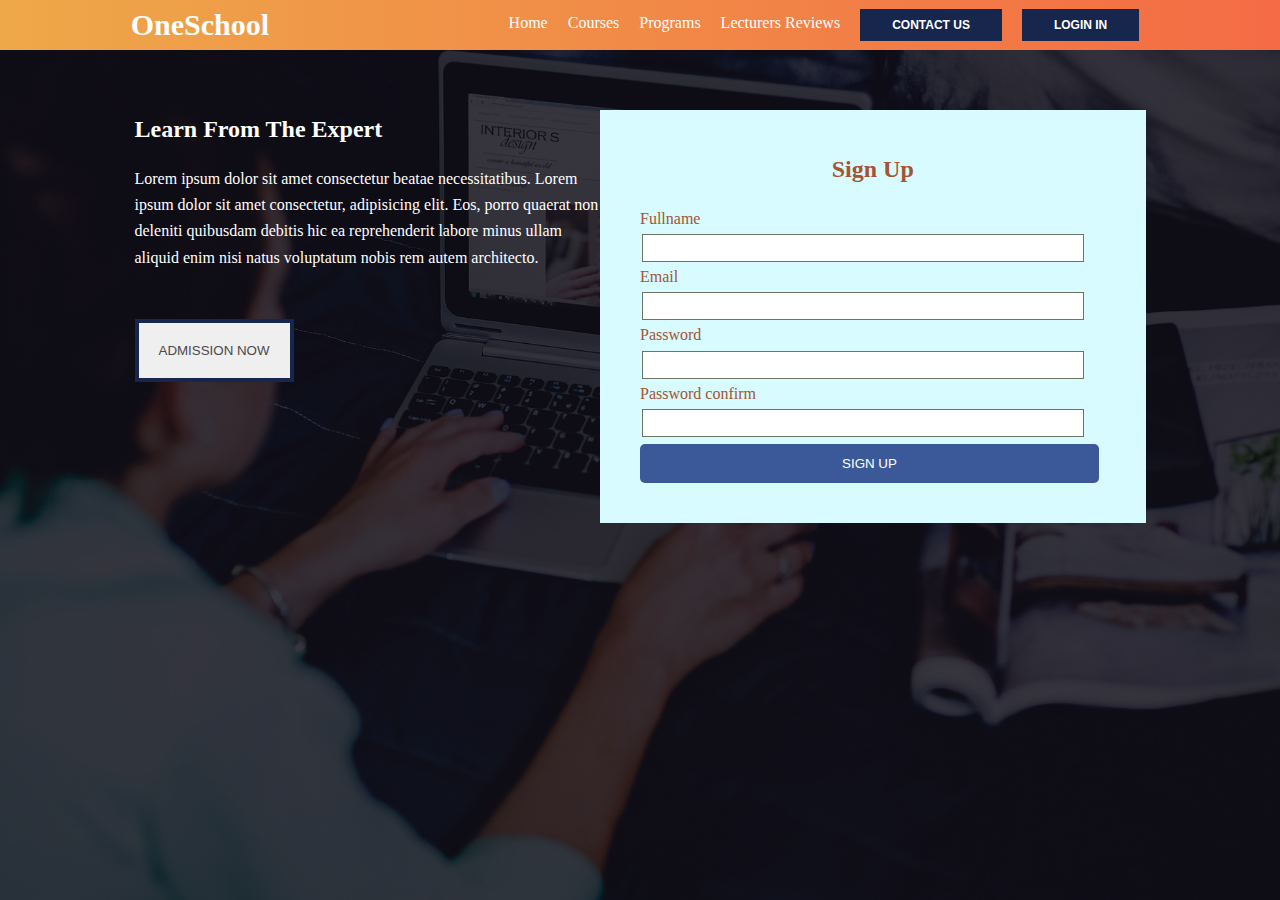
==== index.html @ 99117ec1 "first commit" ====
<!DOCTYPE html>
<html lang="en">
  <head>
    <meta charset="UTF-8" />
    <meta name="viewport" content="width=device-width, initial-scale=1.0" />
    <link rel="stylesheet" href="css/style.css" />
    <link rel="stylesheet" href="css/font-awesome.min.css" />

    <title>School board</title>
  </head>
  <body>
    <div class="wrapper overlay">
      <nav>
        <section class="top-nav">
          <div class="logo">
            <!-- <img src="" alt="" class="OneSchool-img" /> -->
            <h1 class="logo-header">OneSchool</h1>
          </div>
          <input id="menu-toggle" type="checkbox" />
          <label class="menu-button-container" for="menu-toggle">
            <div class="menu-button"></div>
          </label>
          <ul class="menu">
            <li class="nav-link active"><a href="index.html"> Home </a></li>
            <li class="nav-link"><a href="#"> Courses </a></li>
            <li class="nav-link"><a href="#"> Programs </a></li>
            <li class="nav-link">
              <a href="lecturersReview.html"> Lecturers Reviews </a>
            </li>
            <li>
              <a href="#">
                <button class="btn" type="button">CONTACT US</button></a
              >
            </li>
            <li>
              <a href="login.html">
                <button class="btn" type="button">Login In</button></a
              >
            </li>
          </ul>
        </section>
      </nav>
      <main>
        <section class="column-layout">
          <div class="box1">
            <h2>Learn From The Expert</h2>
            <p>
              Lorem ipsum dolor sit amet consectetur beatae necessitatibus.
              Lorem ipsum dolor sit amet consectetur, adipisicing elit. Eos,
              porro quaerat non deleniti quibusdam debitis hic ea reprehenderit
              labore minus ullam aliquid enim nisi natus voluptatum nobis rem
              autem architecto.
            </p>
            <a href="ad-signin.html">
              <button class="button" type="text">ADMISSION NOW</button>
            </a>
          </div>
          <div class="box2">
            <form
              action="program.html"
              onsubmit="return Validate()"
              name="vform"
            >
              <h2 class="form-header">Sign Up</h2>

              <div id="name_div">
                <label>Fullname</label> <br />
                <input
                  autocomplete="off"
                  type="text"
                  name="name"
                  class="textInput"
                />
                <div id="name_error"></div>
              </div>
              <div id="email_div">
                <label>Email</label> <br />
                <input
                  autocomplete="off"
                  type="email"
                  name="email"
                  class="textInput"
                />
                <div id="email_error"></div>
              </div>
              <div id="password_div">
                <label>Password</label> <br />
                <input type="password" name="password" class="textInput" />
              </div>
              <div id="pass_confirm_div">
                <label>Password confirm</label> <br />
                <input
                  type="password"
                  name="password_confirm"
                  class="textInput"
                />
                <div id="password_error"></div>
              </div>
              <div>
                <input
                  type="submit"
                  name="register"
                  value="SIGN UP"
                  class="btn-signup"
                />
              </div>
            </form>
            <!-- <form>
              <input type="email" placeholder="Email Address" />
              <input type="password" placeholder="Password" />
              <input type="Re-type" placeholder="Re-type Password" />
              <button class="btn2" type="text">SIGN UP</button>
            </form> -->
          </div>
        </section>
      </main>
    </div>
    <script src="script/script.js"></script>
  </body>
</html>
---- css/style.css ----
* {
  margin: 0;
  padding: 0;
  box-sizing: border-box;
}
body {
  /* overflow: hidden; */
  background-color: white;
  color: #fff;
}
.wrapper {
  background: url(../img/t.jpg);
  width: 100%;
  height: 100vh;
  background-size: cover;
  position: relative;
  background-position: left;
  display: block;
  z-index: 1;
}
.overlay {
  position: relative;
  z-index: 1;
  width: 100%;
  height: 100vh;
  background-color: #030214a3;
}
.overlay::before {
  content: "";
  position: absolute;
  top: 0;
  left: 0;
  background: rgba(7, 5, 16, 0.81);
  width: 100%;
  height: 100vh;
  display: block;
  z-index: -1;
}

.top-nav {
  display: flex;
  flex-direction: row;
  align-items: center;
  justify-content: space-around;
  background: linear-gradient(to left, #f46b45, #eea849);
  color: #fff;
  height: 50px;
  padding: 1em;
}

.menu {
  display: flex;
  flex-direction: row;
  list-style-type: none;
  margin: 0;
  padding: 0;
}

li a {
  padding: 10px;
  text-decoration: none;
  color: white;
}
.nav-link {
  padding-top: 5px;
}

.logo-header {
  font-size: 30px;
}
.menu .btn {
  padding: 7px 30px;
  background: #16264c;
  border: solid 2px #16264c;
  outline: none;
  cursor: pointer;
  font-size: 12px;
  font-weight: 700;
  color: #ffffff;
  text-transform: uppercase;
  transition: all 200ms ease;
}
.menu .btn:hover {
  background: transparent;
  color: #16264c;
}

/* toggle */
.menu-button-container {
  display: none;
  height: 100%;
  width: 30px;
  cursor: pointer;
  flex-direction: column;
  justify-content: center;
  align-items: center;
}

#menu-toggle {
  display: none;
}

.menu-button,
.menu-button::before,
.menu-button::after {
  display: block;
  background-color: #fff;
  position: absolute;
  height: 4px;
  width: 30px;
  /* transition: transform 400ms cubic-bezier(0.23, 1, 0.32, 1); */
  border-radius: 2px;
}

.menu-button::before {
  content: "";
  margin-top: -8px;
}

.menu-button::after {
  content: "";
  margin-top: 8px;
}

#menu-toggle:checked + .menu-button-container .menu-button::before {
  margin-top: 0px;
  transform: rotate(405deg);
}

#menu-toggle:checked + .menu-button-container .menu-button {
  background: rgba(255, 255, 255, 0);
}

#menu-toggle:checked + .menu-button-container .menu-button::after {
  margin-top: 0px;
  transform: rotate(-405deg);
}

@media (max-width: 700px) {
  .menu-button-container {
    display: flex;
  }
  .menu {
    position: absolute;
    top: 0;
    margin-top: 50px;
    left: 0;
    flex-direction: column;
    width: 100%;
    justify-content: center;
    align-items: center;
  }
  #menu-toggle ~ .menu li {
    height: 0;
    margin: 0;
    padding: 0;
    border: 0;
    transition: height 400ms cubic-bezier(0.23, 1, 0.32, 1);
  }
  #menu-toggle:checked ~ .menu li {
    border: 1px solid #333;
    height: 2.5em;
    padding: 0.5em;
    transition: height 400ms cubic-bezier(0.23, 1, 0.32, 1);
  }
  .menu > li {
    display: flex;
    justify-content: center;
    margin: 0;
    padding: 0.5em 0;
    width: 100%;
    color: white;
    background-color: #222;
  }
  .menu > li:not(:last-child) {
    /* border-bottom: 1px solid #444; */
  }
}
/* main-layout */

.column-layout {
  max-width: 1111px;
  margin: 40px auto 0 auto;
  line-height: 1.65;
  padding: 20px 50px;
  display: flex;
  flex-wrap: wrap;
}
.box1 {
  flex: 1;
}
.box2 {
  flex: 1;
  padding: 10px 40px;
  background: #d7fbff;
}
.box1 h2 {
  padding-bottom: 1rem;
}
.button {
  color: #494949;
  text-transform: uppercase;
  text-decoration: none;
  background-image: linear-gradient(to right, #16264c 50%, transparent 50%);
  background-position: 100% 0%;
  background-size: 200% 100%;
  padding: 20px;
  border: 4px solid #16264c;
  display: inline-block;
  transition: all 0.4s ease 0s;
  margin-top: 3rem;
}

.button:hover {
  color: #f3f3f3;
  background-position: 0% 50%;
  transition: all 0.4s ease 0s;
  box-shadow: 3px 3px 6px rgba(0, 0, 0, 0.5);
}

/* form */
form {
  margin: 30px auto;
  color: #a55432;
}
.form-header {
  text-align: center;
  padding-bottom: 1rem;
}
.textInput {
  border: none;
  height: 28px;
  margin: 2px;
  border: 1px solid #6b7363;
  font-size: 1.2em;
  padding: 5px;
  width: 95%;
}
.textInput:focus {
  outline: none;
}
.btn-signup {
  width: 98.6%;
  border: none;
  margin-top: 5px;
  color: white;
  background-color: #3b5998;
  border-radius: 5px;
  padding: 12px;
}
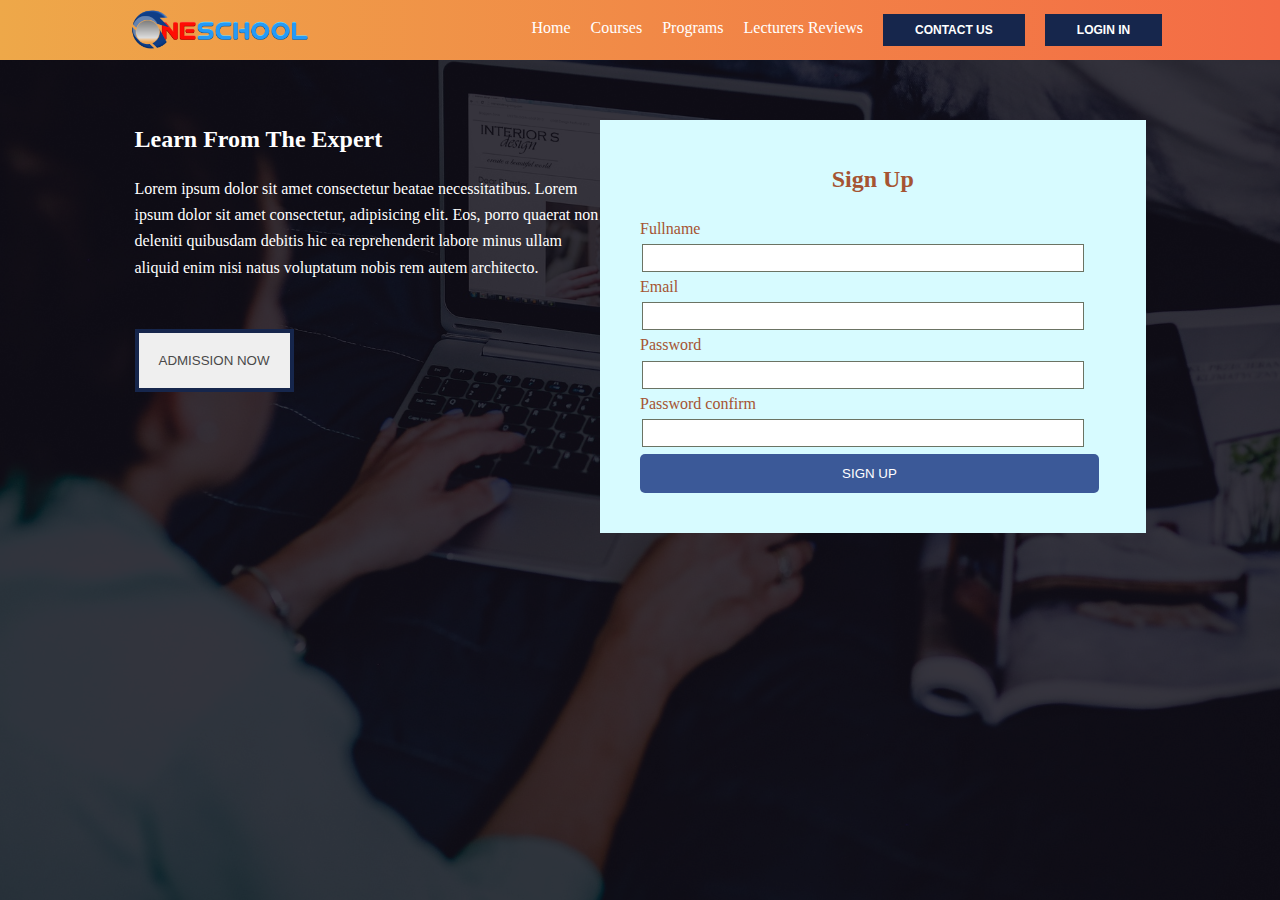
==== commit 49710f0f: "card and logo change" ====
--- a/index.html
+++ b/index.html
@@ -13,8 +13,12 @@
       <nav>
         <section class="top-nav">
           <div class="logo">
-            <!-- <img src="" alt="" class="OneSchool-img" /> -->
-            <h1 class="logo-header">OneSchool</h1>
+            <img
+              class="img-fluid"
+              src="./img/logo.png"
+              alt=""
+              class="OneSchool-img"
+            />
           </div>
           <input id="menu-toggle" type="checkbox" />
           <label class="menu-button-container" for="menu-toggle">
--- a/css/style.css
+++ b/css/style.css
@@ -36,7 +36,9 @@
   display: block;
   z-index: -1;
 }
-
+.logo {
+  margin-top: -13px;
+}
 .top-nav {
   display: flex;
   flex-direction: row;
@@ -44,8 +46,13 @@
   justify-content: space-around;
   background: linear-gradient(to left, #f46b45, #eea849);
   color: #fff;
-  height: 50px;
+  height: 60px;
   padding: 1em;
+}
+.img-fluid {
+  max-width: 100%;
+  height: auto;
+  width: 230px;
 }
 
 .menu {
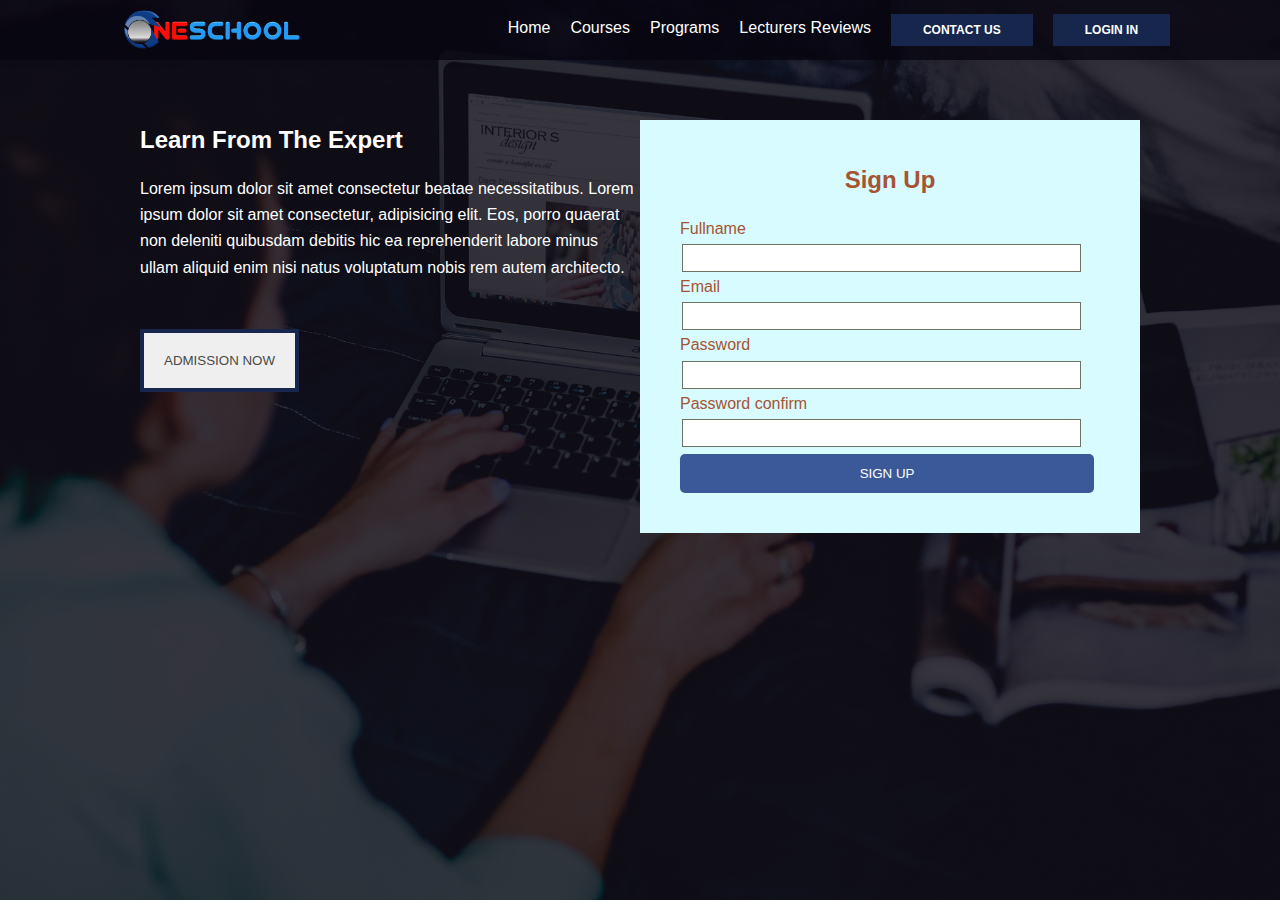
==== commit a2e5a94e: "chatbox" ====
--- a/index.html
+++ b/index.html
@@ -5,6 +5,7 @@
     <meta name="viewport" content="width=device-width, initial-scale=1.0" />
     <link rel="stylesheet" href="css/style.css" />
     <link rel="stylesheet" href="css/font-awesome.min.css" />
+    <link rel="stylesheet" href="css/responsive.css" />
 
     <title>School board</title>
   </head>
@@ -46,79 +47,97 @@
       </nav>
       <main>
         <section class="column-layout">
-          <div class="box1">
-            <h2>Learn From The Expert</h2>
-            <p>
-              Lorem ipsum dolor sit amet consectetur beatae necessitatibus.
-              Lorem ipsum dolor sit amet consectetur, adipisicing elit. Eos,
-              porro quaerat non deleniti quibusdam debitis hic ea reprehenderit
-              labore minus ullam aliquid enim nisi natus voluptatum nobis rem
-              autem architecto.
-            </p>
-            <a href="ad-signin.html">
-              <button class="button" type="text">ADMISSION NOW</button>
-            </a>
-          </div>
-          <div class="box2">
-            <form
-              action="program.html"
-              onsubmit="return Validate()"
-              name="vform"
-            >
-              <h2 class="form-header">Sign Up</h2>
+          <div class="layout-box">
+            <div class="box1">
+              <h2>Learn From The Expert</h2>
+              <p>
+                Lorem ipsum dolor sit amet consectetur beatae necessitatibus.
+                Lorem ipsum dolor sit amet consectetur, adipisicing elit. Eos,
+                porro quaerat non deleniti quibusdam debitis hic ea
+                reprehenderit labore minus ullam aliquid enim nisi natus
+                voluptatum nobis rem autem architecto.
+              </p>
+              <a href="ad-signin.html">
+                <button class="button" type="text">ADMISSION NOW</button>
+              </a>
+            </div>
+            <div class="box2">
+              <form
+                action="program.html"
+                onsubmit="return Validate()"
+                name="vform"
+              >
+                <h2 class="form-header">Sign Up</h2>
 
-              <div id="name_div">
-                <label>Fullname</label> <br />
-                <input
-                  autocomplete="off"
-                  type="text"
-                  name="name"
-                  class="textInput"
-                />
-                <div id="name_error"></div>
-              </div>
-              <div id="email_div">
-                <label>Email</label> <br />
-                <input
-                  autocomplete="off"
-                  type="email"
-                  name="email"
-                  class="textInput"
-                />
-                <div id="email_error"></div>
-              </div>
-              <div id="password_div">
-                <label>Password</label> <br />
-                <input type="password" name="password" class="textInput" />
-              </div>
-              <div id="pass_confirm_div">
-                <label>Password confirm</label> <br />
-                <input
-                  type="password"
-                  name="password_confirm"
-                  class="textInput"
-                />
-                <div id="password_error"></div>
-              </div>
-              <div>
-                <input
-                  type="submit"
-                  name="register"
-                  value="SIGN UP"
-                  class="btn-signup"
-                />
-              </div>
-            </form>
-            <!-- <form>
+                <div id="name_div">
+                  <label>Fullname</label> <br />
+                  <input
+                    autocomplete="off"
+                    type="text"
+                    name="name"
+                    class="textInput"
+                  />
+                  <div id="name_error"></div>
+                </div>
+                <div id="email_div">
+                  <label>Email</label> <br />
+                  <input
+                    autocomplete="off"
+                    type="email"
+                    name="email"
+                    class="textInput"
+                  />
+                  <div id="email_error"></div>
+                </div>
+                <div id="password_div">
+                  <label>Password</label> <br />
+                  <input type="password" name="password" class="textInput" />
+                </div>
+                <div id="pass_confirm_div">
+                  <label>Password confirm</label> <br />
+                  <input
+                    type="password"
+                    name="password_confirm"
+                    class="textInput"
+                  />
+                  <div id="password_error"></div>
+                </div>
+                <div>
+                  <input
+                    type="submit"
+                    name="register"
+                    value="SIGN UP"
+                    class="btn-signup"
+                  />
+                </div>
+              </form>
+              <!-- <form>
               <input type="email" placeholder="Email Address" />
               <input type="password" placeholder="Password" />
               <input type="Re-type" placeholder="Re-type Password" />
               <button class="btn2" type="text">SIGN UP</button>
             </form> -->
+            </div>
           </div>
         </section>
       </main>
     </div>
     <script src="script/script.js"></script>
+    T Nation, [20.08.20 15:29]
+    <!--Start of Tawk.to Script-->
+    <script type="text/javascript">
+      var Tawk_API = Tawk_API || {},
+        Tawk_LoadStart = new Date();
+      (function () {
+        var s1 = document.createElement("script"),
+          s0 = document.getElementsByTagName("script")[0];
+        s1.async = true;
+        s1.src = "https://embed.tawk.to/5f3e727d1e7ade5df4428200/default";
+        s1.charset = "UTF-8";
+        s1.setAttribute("crossorigin", "*");
+        s0.parentNode.insertBefore(s1, s0);
+      })();
+    </script>
+    <!--End of Tawk.to Script-->
   </body>
 </html>
--- a/css/style.css
+++ b/css/style.css
@@ -4,9 +4,10 @@
   box-sizing: border-box;
 }
 body {
-  /* overflow: hidden; */
+  font-family: Poppins, sans-serif;
   background-color: white;
   color: #fff;
+  overflow: hidden;
 }
 .wrapper {
   background: url(../img/t.jpg);
@@ -44,7 +45,8 @@
   flex-direction: row;
   align-items: center;
   justify-content: space-around;
-  background: linear-gradient(to left, #f46b45, #eea849);
+  background: rgba(7, 5, 16, 0.81);
+  box-shadow: 0px 0px 10px rgba(0, 0, 0, 0.1);
   color: #fff;
   height: 60px;
   padding: 1em;
@@ -88,7 +90,7 @@
   transition: all 200ms ease;
 }
 .menu .btn:hover {
-  background: transparent;
+  background: #fff;
   color: #16264c;
 }
 
@@ -186,15 +188,19 @@
 /* main-layout */
 
 .column-layout {
-  max-width: 1111px;
+  max-width: 1100px;
   margin: 40px auto 0 auto;
   line-height: 1.65;
   padding: 20px 50px;
+  font-family: sans-serif;
+}
+.layout-box {
   display: flex;
   flex-wrap: wrap;
 }
+
 .box1 {
-  flex: 1;
+  flex-basis: 50%;
 }
 .box2 {
   flex: 1;
--- a/css/responsive.css
+++ b/css/responsive.css
@@ -0,0 +1,15 @@
+@media screen and (max-width: 411px) {
+  .box1 {
+    flex-basis: 100%;
+  }
+  .box1 > p {
+    font-size: 12px;
+  }
+  .button {
+    margin: 1rem auto;
+  }
+
+  .link {
+    font-size: 1em;
+  }
+}
